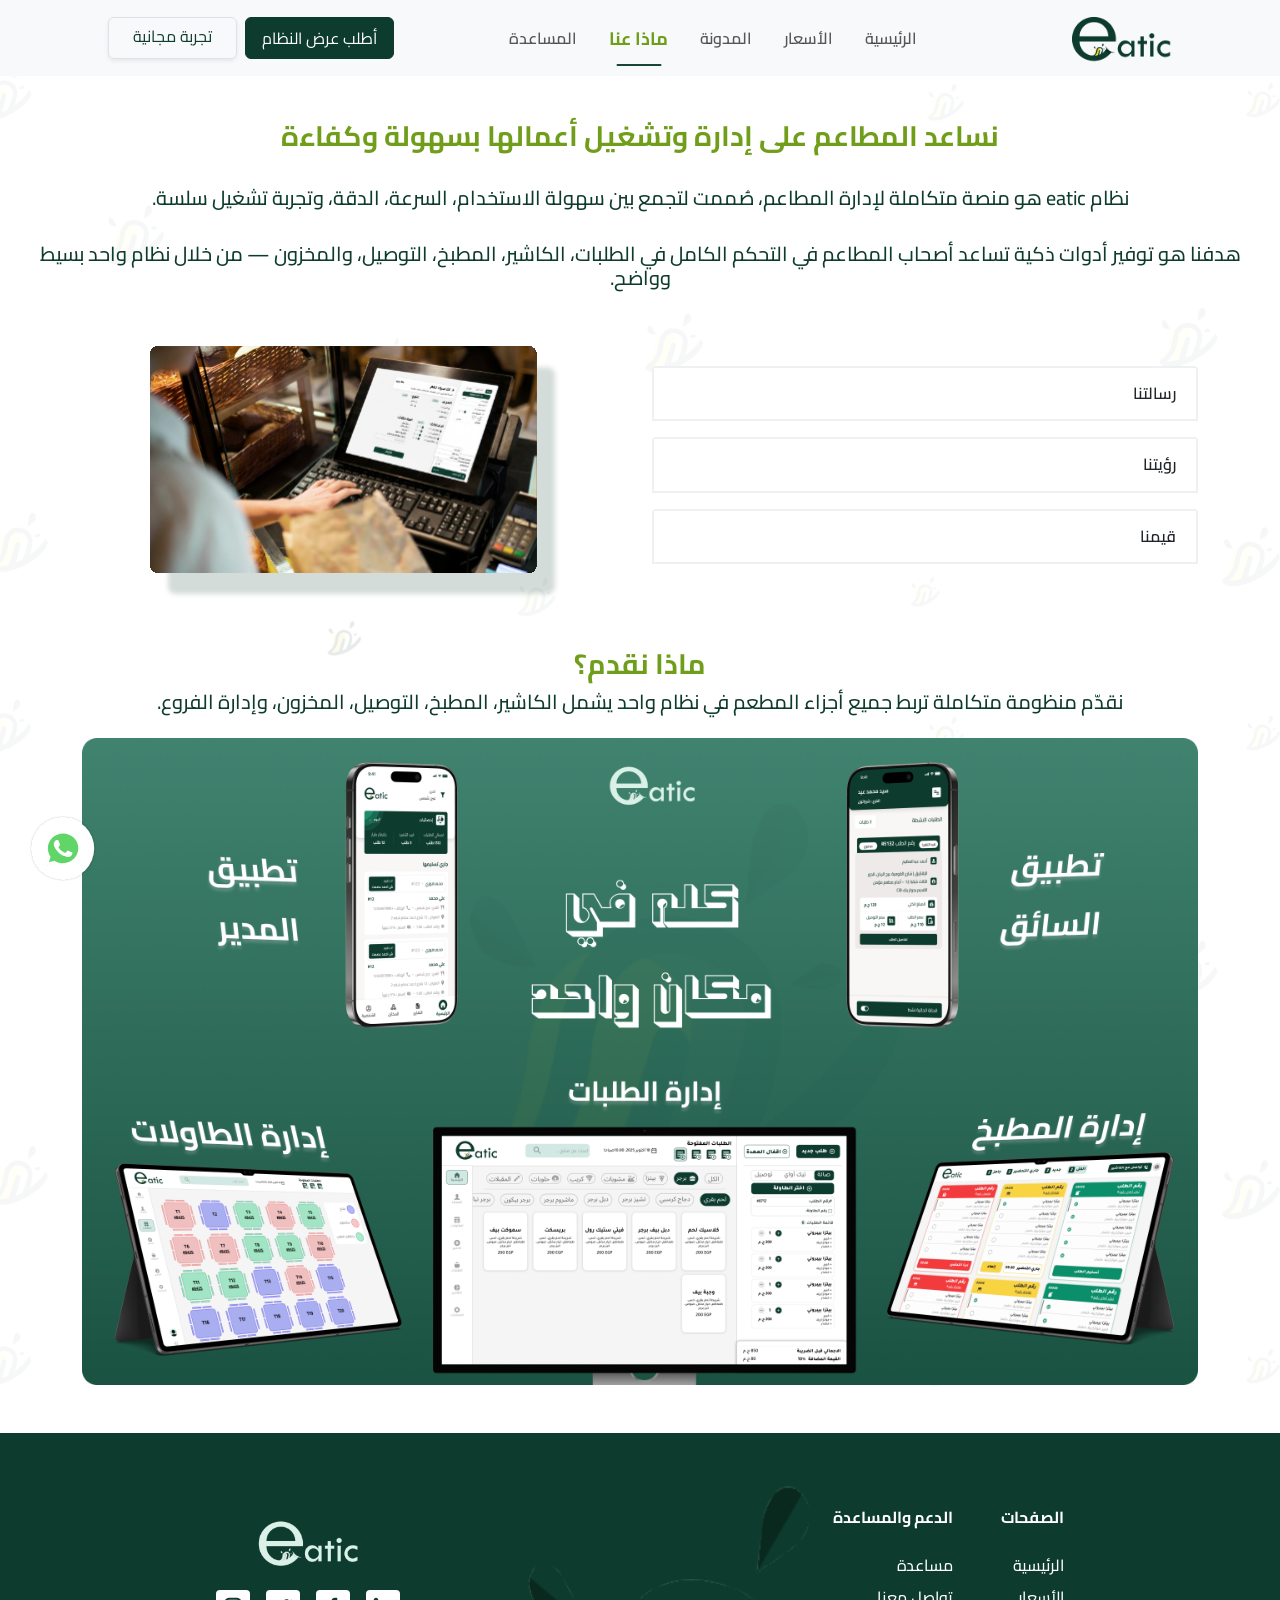
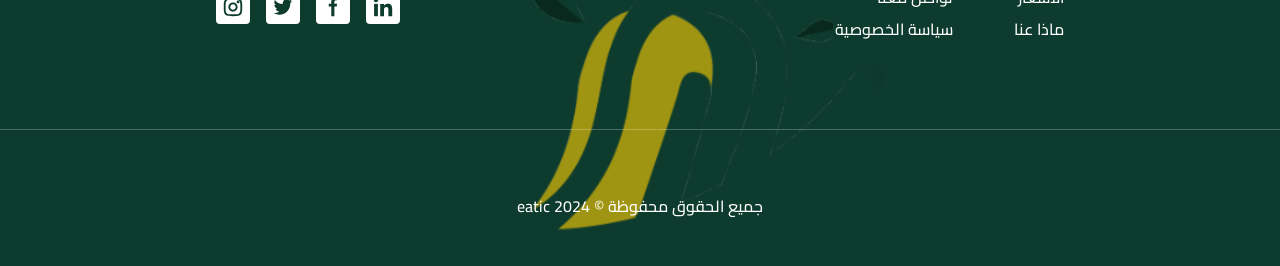
==== pages/about.html @ 649a5062 "add projects" ====
<!DOCTYPE html>
<html lang="ar" dir="rtl">
<head>
    <meta charset="UTF-8">
    <meta name="viewport" content="width=device-width, initial-scale=1.0">
    <title>ماذا عنا | eatic</title>
   <link rel="preconnect" href="https://fonts.gstatic.com" crossorigin>
<link href="https://fonts.googleapis.com/css2?family=Alegreya:ital,wght@0,400..900;1,400..900&family=Amatic+SC:wght@400;700&family=Cairo:wght@200..1000&family=IBM+Plex+Sans+Arabic:wght@100;200;300;400;500;600;700&family=Open+Sans:ital,wght@0,300..800;1,300..800&family=Roboto:ital,wght@0,100..900;1,100..900&family=Source+Code+Pro:ital,wght@0,200..900;1,200..900&display=swap" rel="stylesheet">
  

 
  <link rel="stylesheet" href="../css/bootstrap.min.css">

  <link rel="stylesheet" href="../css/style.css">
</head>
<body>
    <a href="https://wa.me/201021179969"
  target="_blank">
  <img src="../assets/logos_whatsapp-icon.svg" alt="contact us whatsapp" class="whatsapp-icon" />
 </a>
    <div id="navbar"></div>


    <header class="hero-price d-flex flex-column justify-content-center align-content-center text-center gap-4 mt-5 mb-0 px-3">
  <h3 class="text-secondary fw-bold">
    نساعد المطاعم على إدارة وتشغيل أعمالها بسهولة وكفاءة
  </h3>

  <h5 class="text-primary">
    نظام eatic هو منصة متكاملة لإدارة المطاعم، صُممت لتجمع بين سهولة الاستخدام،
    السرعة، الدقة، وتجربة تشغيل سلسة.
  </h5>

  <h5 class="text-primary">
    هدفنا هو توفير أدوات ذكية تساعد أصحاب المطاعم في التحكم الكامل في الطلبات،
    الكاشير، المطبخ، التوصيل، والمخزون — من خلال نظام واحد بسيط وواضح.
  </h5>
</header>

<div class="container mt-5">
  <div class="row flex-column flex-md-row align-items-center justify-content-center">

    <div class="col-12 col-md-6">
      <div class="accordion accordion-flush w-100" id="aboutAccordion">

        <div class="accordion-item rounded-4 mb-3">
          <h2 class="accordion-header">
            <button class="accordion-button collapsed fw-semibold"
              type="button"
              data-bs-toggle="collapse"
              data-bs-target="#mission">
              رسالتنا
            </button>
          </h2>

          <div id="mission" class="accordion-collapse collapse" data-bs-parent="#aboutAccordion">
            <div class="accordion-body bg-primary text-white rounded-bottom-3">
              تقديم حلول تقنية متطورة تُسهّل تشغيل المطعم، وتقلّل الأخطاء،
              وتُحسّن تجربة العملاء، وتوفّر لصاحب العمل رؤية واضحة في أي وقت ومن أي مكان.
            </div>
          </div>
        </div>

        <div class="accordion-item rounded-4 mb-3">
          <h2 class="accordion-header">
            <button class="accordion-button collapsed fw-semibold"
              type="button"
              data-bs-toggle="collapse"
              data-bs-target="#vision">
              رؤيتنا
            </button>
          </h2>

          <div id="vision" class="accordion-collapse collapse" data-bs-parent="#aboutAccordion">
            <div class="accordion-body bg-primary text-white rounded-bottom-3">
              نطمح إننا نكون الشريك التكنولوجي الأول للمطاعم في المنطقة، من خلال منصة
              ذكية بتبسّط الإدارة، وتربط كل العمليات في مكان واحد، وتساعد أصحاب
              المطاعم ياخدوا قرارات أسرع وأدق.
            </div>
          </div>
        </div>

        <div class="accordion-item rounded-4 mb-3">
          <h2 class="accordion-header">
            <button class="accordion-button collapsed fw-semibold"
              type="button"
              data-bs-toggle="collapse"
              data-bs-target="#values">
              قيمنا
            </button>
          </h2>

          <div id="values" class="accordion-collapse collapse" data-bs-parent="#aboutAccordion">
            <div class="accordion-body bg-primary text-white rounded-bottom-3">
              نؤمن إن النجاح الحقيقي بيبدأ من فهم احتياج العميل، وعلشان كده بنبني
              حلول عملية وسهلة الاستخدام، معتمدين على الشفافية، والدقة، والابتكار
              المستمر.
            </div>
          </div>
        </div>

      </div>
    </div>

    <div class="col-12 col-md-6 text-center">
      <img src="../assets/poscasher.svg" alt="Restaurant" class="img-fluid w-75">
    </div>

  </div>
</div>

<div class="container mt-5">
  <header class="text-center gap-4 px-3">
    <h3 class="text-secondary fw-bold">ماذا نقدم؟</h3>

    <h5 class="text-primary">
      نقدّم منظومة متكاملة تربط جميع أجزاء المطعم في نظام واحد يشمل الكاشير،
      المطبخ، التوصيل، المخزون، وإدارة الفروع.
    </h5>
  </header>

  <div class="row mt-4">
    <div class="col-12">
      <img src="../assets/cover.png" alt="system overview" class="w-100">
    </div>
  </div>
</div>

    <div id="footer"></div>

    <script src="../js/scroll-animations.js"></script>
    <script src="../js/active-link.js"></script>
    <script src="../js/include.js"></script>
    <script src="../js/bootstrap.bundle.min.js"></script>
</body>
</html>
---- css/style.css ----
.whatsapp-icon{
     position: fixed;
    left: 30px;
    bottom: 19px;
    width: 66px;
}

:root {
 --bs-primary: #0D3B2D;
  --bs-primary-rgb: 13, 59, 45;

  --bs-secondary: #709E1B;
  --bs-secondary-rgb: 112, 158, 27;

  --bs-font-sans-serif: 'Cairo', sans-serif;

 
  color-scheme: light;

  line-height: 1.5;
  font-weight: 400;
     direction: rtl;
  color: rgba(255, 255, 255, 0.87);
}
.btn-primary {
  --bs-btn-bg: var(--bs-primary);
  --bs-btn-border-color: var(--bs-primary);
  --bs-btn-hover-bg: #0b2f24;
  --bs-btn-hover-border-color: #0b2f24;
  --bs-btn-active-bg: #09251c;
  --bs-btn-active-border-color: #09251c;
}

.btn-outline-success {
  --bs-btn-color: #709E1B;
  --bs-btn-border-color: #709E1B;
  --bs-btn-hover-bg: #709E1B;
  --bs-btn-hover-border-color: #709E1B;
  --bs-btn-hover-color: #fff;
}


.bg-primary {
  background-color: var(--bs-primary) !important;
}

.bg-secondary {
  background-color: var(--bs-secondary) !important;
}


.text-primary {
  color: var(--bs-primary) !important;
}

.text-secondary {
  color: var(--bs-secondary) !important;
}


.navbar-nav .nav-link.active, .navbar-nav .nav-link.show{
     color: #709E1B !important;
     font-weight: 700 !important;   
}


.w-3{
     width: 32%;
}

.navbar-nav .nav-link.active, .navbar-nav .nav-link.show{
     font-size: large;
     font-weight: 500;
}
img.logo {
    width: 100px;
}


body{
     background-image: url('/assets/bg_hero.png');
     background-repeat: repeat-y;
     background-clip: border-box;
     background-position: right center;
     background-size: contain;
     font-family: var(--bs-font-sans-serif);
     
}



div.box{
     width:38%;
}
div.box-number{
     width:32%;
}


div.left{
         width: 45%;
}


header.hero div.left div.d-flex button{
  padding: 10px 25px;

}

button:hover,
.btn:hover{
      transform: scale(1.05) !important;
      transition: all 0.4s linear !important;
      background-color: #709E1B !important;
      color: #fff !important;
      border: none !important;
}


.accordion-button::after{
     content: '';
     display: none;
}


.accordion-header{
     
     border: 2px solid #eff0f1;
     border-radius: 3px !important;
}
.accordion-item{
     border:none !important
}

.accordion-header button:hover{
     transform:scale(1); ;
      box-shadow: 0 0px 10px #365067;
      transition: all 0.3s linear;
      background-color: #709E1B !important;
      border-radius: 4px;
      border: 3px !important;
      color: white;
}

.accordion-item :not(.collapsed){
     background-color: #0D3B2D !important;
     color: white !important;
     border-radius: 4px 4px 0px 0px !important;
     
}

.accordion-body{
     background-image: url('/assets/brand.svg');
     background-repeat: no-repeat;
     background-position: center left;
    
}


.mobile-iamge{
     display: none;
}
 .featrues div.box{
     width:75%;
}

.delivery{
     background-image: url('/assets/bg_delivery.svg');
     

}

.manger{
     background-image: url('/assets/bg_manger.svg');
     
}

.manger,.delivery{
     background-size: cover;
     background-repeat: no-repeat;
     width: 30%;
}

.hover-apps:hover {
     transform: scale(1.05);
     transition: all .3s linear;
     
}

.logoClint{
     width:7%;
}


footer{
     background-image: url('/assets/brand.svg');
     background-repeat: no-repeat;
     background-position: center;
     background-size: contain;
     
}






header.hero-price{
     
     margin: 120px 0px  30px 0px!important;
}



.nav-pills .nav-link.active{
     border-radius: 55px !important;
     padding-inline: 30px;
}



div.most-saller {
  position: relative;
  z-index: 1;
}

.most-saller::before {
  content: "";
  position: absolute;
  inset: 0;
  background-image: url('/assets/brand.svg');
  background-repeat: no-repeat;
  background-position: center;
  background-size: 50%;
  opacity: 0.25;
  z-index: -1;
  pointer-events: none;
}


input::placeholder {
  text-align: right;
}

.form-select {
     direction: rtl !important;
    background-position: left 0.75rem center !important;
    padding-left: 1rem !important;
    padding-right: 0.75rem !important;
}

.navbar .nav-link {
  position: relative;
  transition: color 0.25s ease, transform 0.25s ease;
  color: var(--bs-navbar-color);
}
.navbar .nav-link::after {
  content: "";
  position: absolute;
  left: 50%;
  bottom: -6px;
  transform: translateX(-50%) scaleX(0);
  transform-origin: center;
  width: 60%;
  height: 2px;
  background: var(--bs-primary);
  transition: transform 0.25s ease;
  border-radius: 2px;
  opacity: 0.95;
}
.navbar .nav-link:hover {
  color: var(--bs-secondary);
}
.navbar .nav-link:hover::after,
.navbar .nav-link.active::after {
  transform: translateX(-50%) scaleX(1);
}

.navbar .nav-link:hover {
  transform: translateY(-2px);
}



.custom-number-input {
  position: relative;
  direction: rtl;
}

.custom-number-input input {
  padding-left: 40px; 
  height: 44px;
}

.custom-number-input input::-webkit-inner-spin-button,
.custom-number-input input::-webkit-outer-spin-button {
  -webkit-appearance: none;
  margin: 0;
}
.custom-number-input input {
  -moz-appearance: textfield;
}


input[type="number"]::-webkit-inner-spin-button,
input[type="number"]::-webkit-outer-spin-button {
  -webkit-appearance: none;
  margin: 0;
}

input[type="number"] {
  -moz-appearance: textfield;
}



.custom-number-input .arrows button {
  background: transparent;
  border: none;
  padding: 2px;
  cursor: pointer;
}

.custom-number-input .arrows img {
  width: 14px;
  height: 14px;
}



input.rname {
         padding-left: 0px;
}



.phone-container-ltr {
  direction: ltr;
  width: 75%;
}

.phone-input-rtl {
  direction: rtl;
  text-align: right;
  padding-left: 50px !important; /* مساحة العلم */
}

.react-tel-input .flag-dropdown {
  left: 0 !important;
  right: auto !important;
}

.react-tel-input .form-control {
  height: 48px;
}





@media screen and (max-width: 768px) {
     div.box{
          width:80%;
     }
     div.box-number{
          width:80%;
     }
     div.left{
          width: 100%;
          text-align: center;
     }

     .mobile-iamge{
          display: block;
          width: 60% !important;
     }
     div.numbers div.box{
     width: 80%;
     }

     div.content div.box{
          display: none;
     }



     div.most-saller{
          width: 80%;
     }

     div.most-saller{
          width: 80%;
          margin-top: 30px;
     }
     div.pri{
          width: 80% !important;
     }
    
}


@media screen and (max-width: 992px){
         .w-3{
     width: 100%;
}
 .delivery,.manger{
          width: 90% !important;
     }
}
/* ------------------------------ */
/* Scroll-on-view animations ⚡️ */
/* Lightweight, uses IntersectionObserver and transforms only for best performance */

.animate-on-scroll{
  opacity: 0;
  transform: translateY(20px);
  transition: opacity 600ms cubic-bezier(.2,.8,.2,1), transform 600ms cubic-bezier(.2,.8,.2,1);
  will-change: opacity, transform;
}

/* direction / type modifiers */
.animate-on-scroll[data-animate="fade-left"]{ transform: translateX(-20px); }
.animate-on-scroll[data-animate="fade-right"]{ transform: translateX(20px); }
.animate-on-scroll[data-animate="zoom-in"]{ transform: scale(0.95); }

/* visible state */
.animate-on-scroll.in-view{
  opacity: 1;
  transform: none;
}

/* respect reduced motion */
@media (prefers-reduced-motion: reduce){
  .animate-on-scroll, .animate-on-scroll.in-view{
    transition: none !important;
    transform: none !important;
    opacity: 1 !important;
  }
}

/* small helper for stagger via data-delay, e.g. data-delay="100ms" */
.animate-on-scroll[data-delay]{
  transition-delay: var(--scroll-delay, 0ms);
}
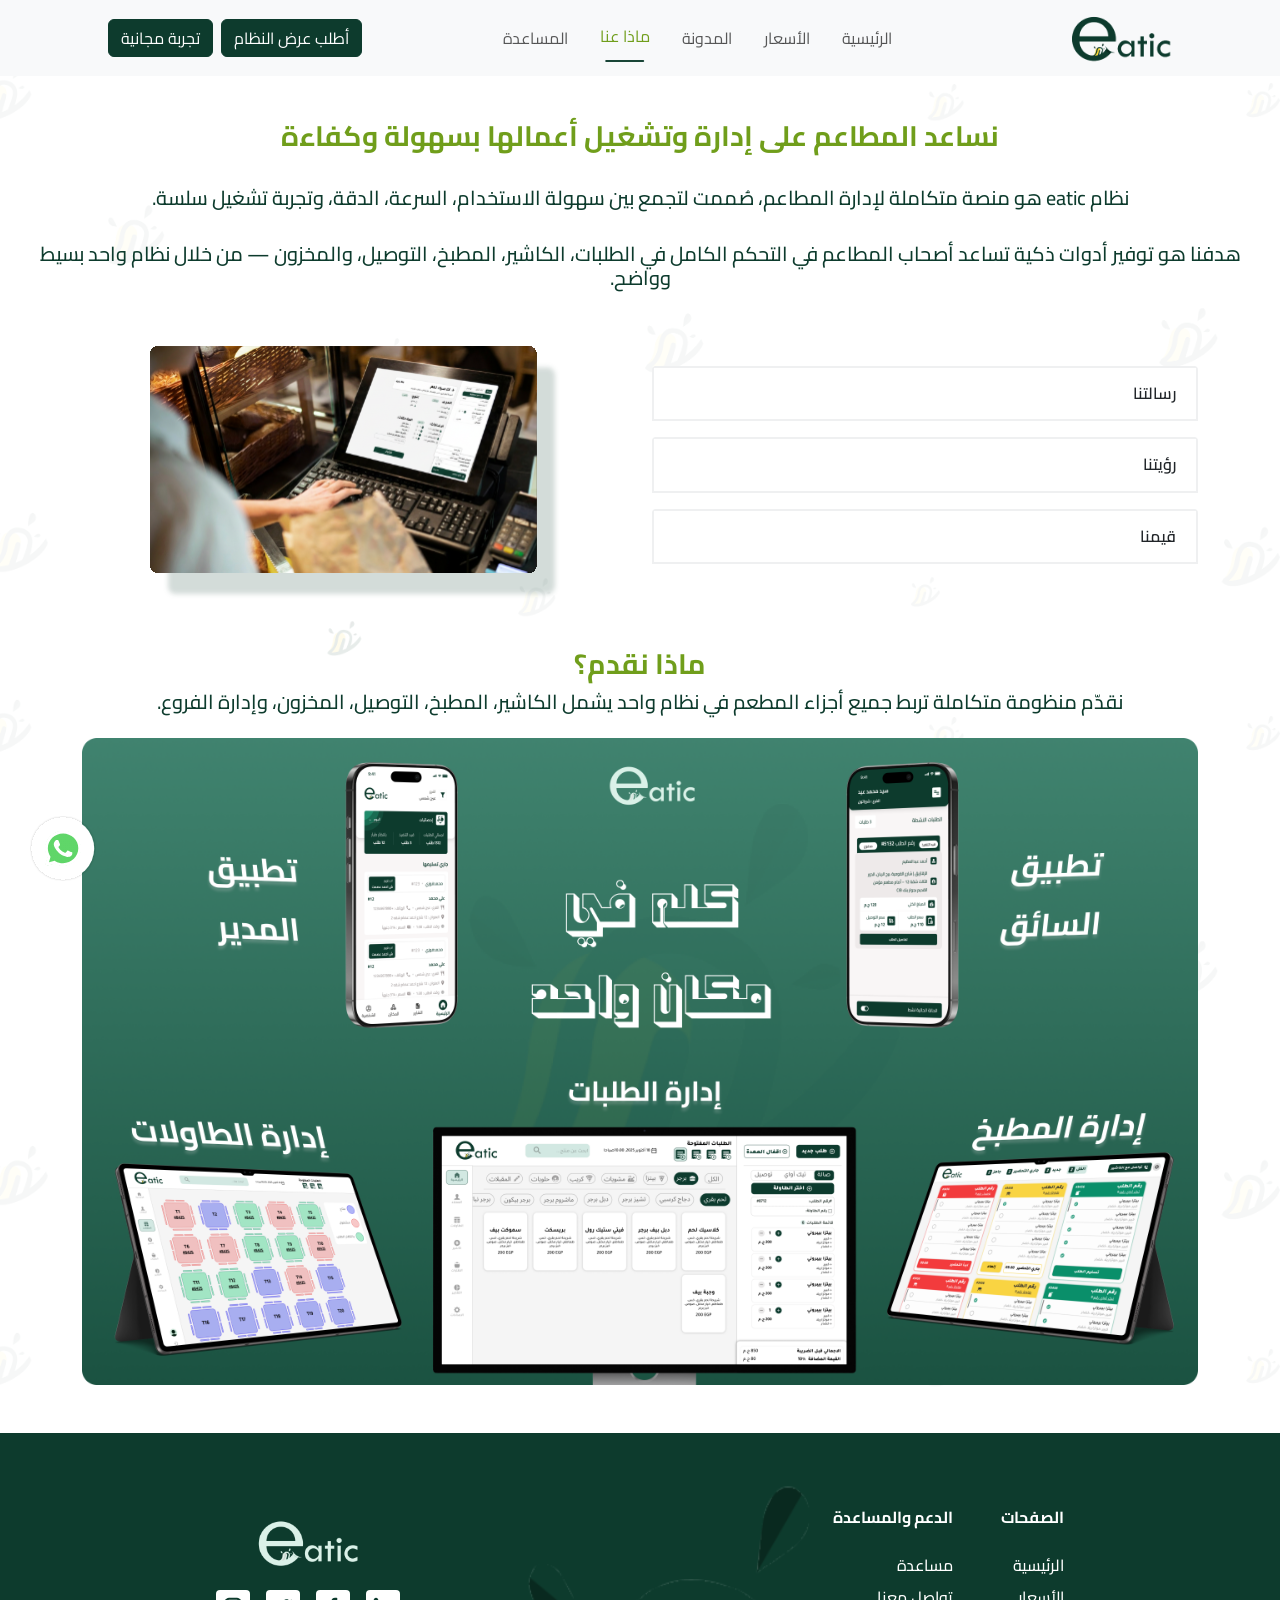
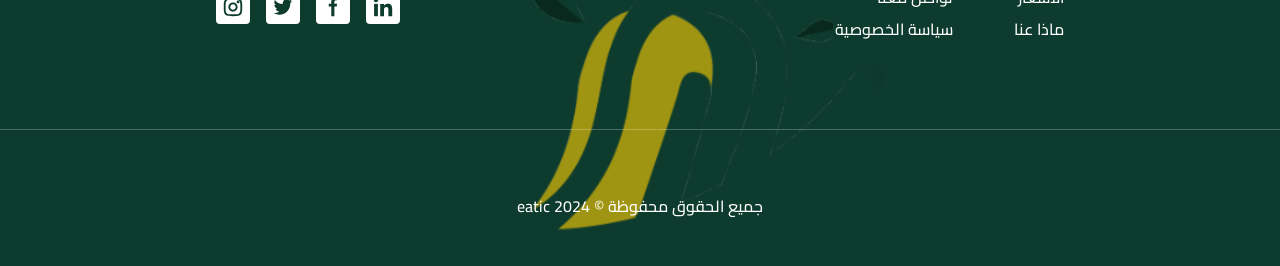
==== commit 61963840: "feat: Introduce new pages for pricing, blogs, help, and about, including a shared navbar, styling, a" ====
--- a/pages/about.html
+++ b/pages/about.html
@@ -12,6 +12,8 @@
   <link rel="stylesheet" href="../css/bootstrap.min.css">
 
   <link rel="stylesheet" href="../css/style.css">
+    <link rel="icon" type="image/png" href="assets/logo.png" />
+
 </head>
 <body>
     <a href="https://wa.me/201021179969"
--- a/css/style.css
+++ b/css/style.css
@@ -58,27 +58,21 @@
 }
 
 
-.navbar-nav .nav-link.active, .navbar-nav .nav-link.show{
-     color: #709E1B !important;
-     font-weight: 700 !important;   
-}
+
 
 
 .w-3{
      width: 32%;
 }
 
-.navbar-nav .nav-link.active, .navbar-nav .nav-link.show{
-     font-size: large;
-     font-weight: 500;
-}
+
 img.logo {
     width: 100px;
 }
 
 
 body{
-     background-image: url('/assets/bg_hero.png');
+     background-image: url('../assets/bg_hero.png');
      background-repeat: repeat-y;
      background-clip: border-box;
      background-position: right center;
@@ -150,7 +144,7 @@
 }
 
 .accordion-body{
-     background-image: url('/assets/brand.svg');
+     background-image: url('../assets/brand.svg');
      background-repeat: no-repeat;
      background-position: center left;
     
@@ -165,13 +159,13 @@
 }
 
 .delivery{
-     background-image: url('/assets/bg_delivery.svg');
+     background-image: url('../assets/bg_delivery.svg');
      
 
 }
 
 .manger{
-     background-image: url('/assets/bg_manger.svg');
+     background-image: url('../assets/bg_manger.svg');
      
 }
 
@@ -193,7 +187,7 @@
 
 
 footer{
-     background-image: url('/assets/brand.svg');
+     background-image: url('../assets/brand.svg');
      background-repeat: no-repeat;
      background-position: center;
      background-size: contain;
@@ -228,7 +222,7 @@
   content: "";
   position: absolute;
   inset: 0;
-  background-image: url('/assets/brand.svg');
+  background-image: url('../assets/brand.svg');
   background-repeat: no-repeat;
   background-position: center;
   background-size: 50%;
@@ -268,16 +262,14 @@
   border-radius: 2px;
   opacity: 0.95;
 }
-.navbar .nav-link:hover {
-  color: var(--bs-secondary);
+.navbar .nav-link:hover,
+.navbar .nav-link.active {
+  color: var(--bs-secondary) !important;
+  transform: translateY(-2px);
 }
 .navbar .nav-link:hover::after,
 .navbar .nav-link.active::after {
   transform: translateX(-50%) scaleX(1);
-}
-
-.navbar .nav-link:hover {
-  transform: translateY(-2px);
 }
 
 
